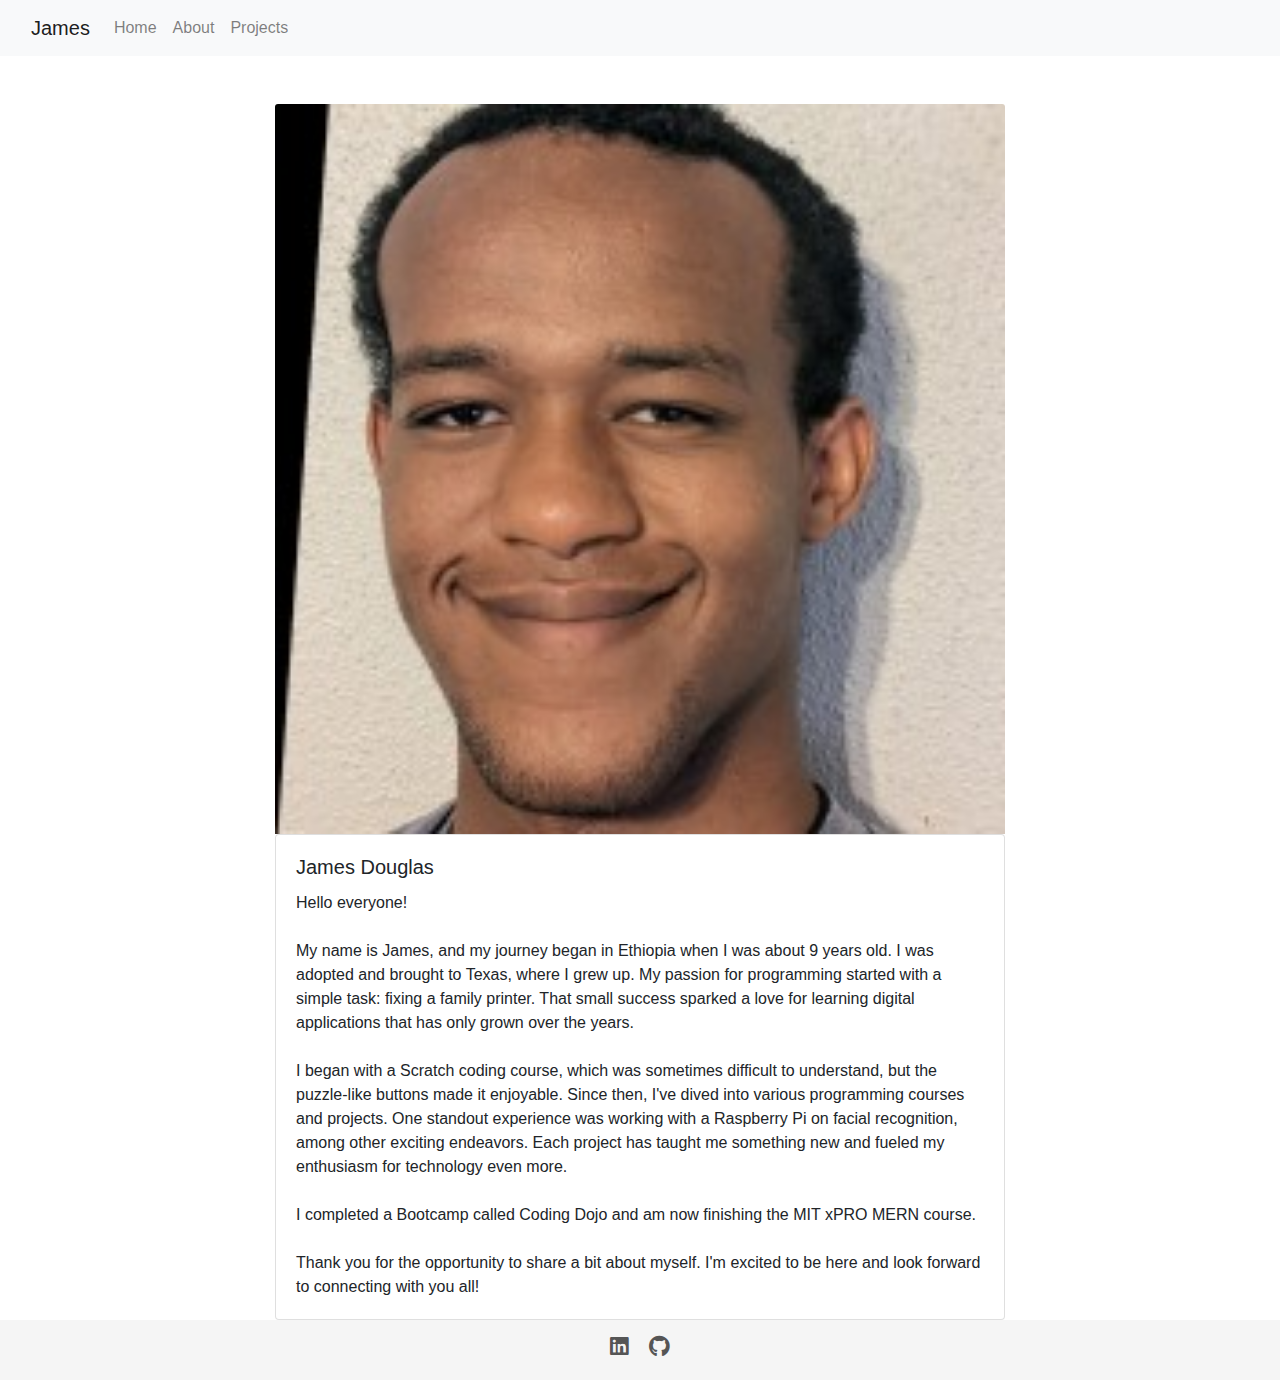
==== about.html @ 3d8a998f "first commit" ====
<!DOCTYPE html>
<html lang="en">
  <head>
    <meta charset="UTF-8" />
    <meta name="viewport" content="width=device-width, initial-scale=1.0" />
    <title>About Me</title>
    <!-- bootstrap css cdn-->
    <link
    rel="stylesheet"
    href="https://maxcdn.bootstrapcdn.com/bootstrap/4.5.2/css/bootstrap.min.css"
  />
  <link
    rel="stylesheet"
    href="https://cdnjs.cloudflare.com/ajax/libs/font-awesome/5.15.3/css/all.min.css"
  />
  <link rel="stylesheet" href="styles.css" />
  </head>
  <body>
    <!-- naviagation bar -->
    <div id="container-insert">
    </div>
    
    <!-- About Me -->
    <div class="container mt-5">
      <div class="row" id="bio"> 
      </div>
      </div>
      <!-- Footer -->
    <div id="footer-insert"></div>


    <!-- script src app.js main -->
    <script src="./assents/js/app.js"></script>
    <script src="./assents/js/about.js"></script>

    <!-- bootstrap cdn script src -->
    <script src="https://code.jquery.com/jquery-3.5.1.slim.min.js"></script>
  </body>
</html>
---- styles.css ----
/* Sticky footer styles */
#wrap {
  min-height: 100%;
  height: 100vh;
  margin: 0 auto -60px; /* Negative value of footer height */
  display: flex;
  align-items: center;
  justify-content: center;
  text-align: center;

}
#footer {
  height: 60px;
  background-color: #f5f5f5;
}
.footer-links {
  display: flex;
  align-items: center;
  justify-content: center;
  height: 100%;
}
.footer-links a {
  margin: 0 10px;
  color: #555;
}
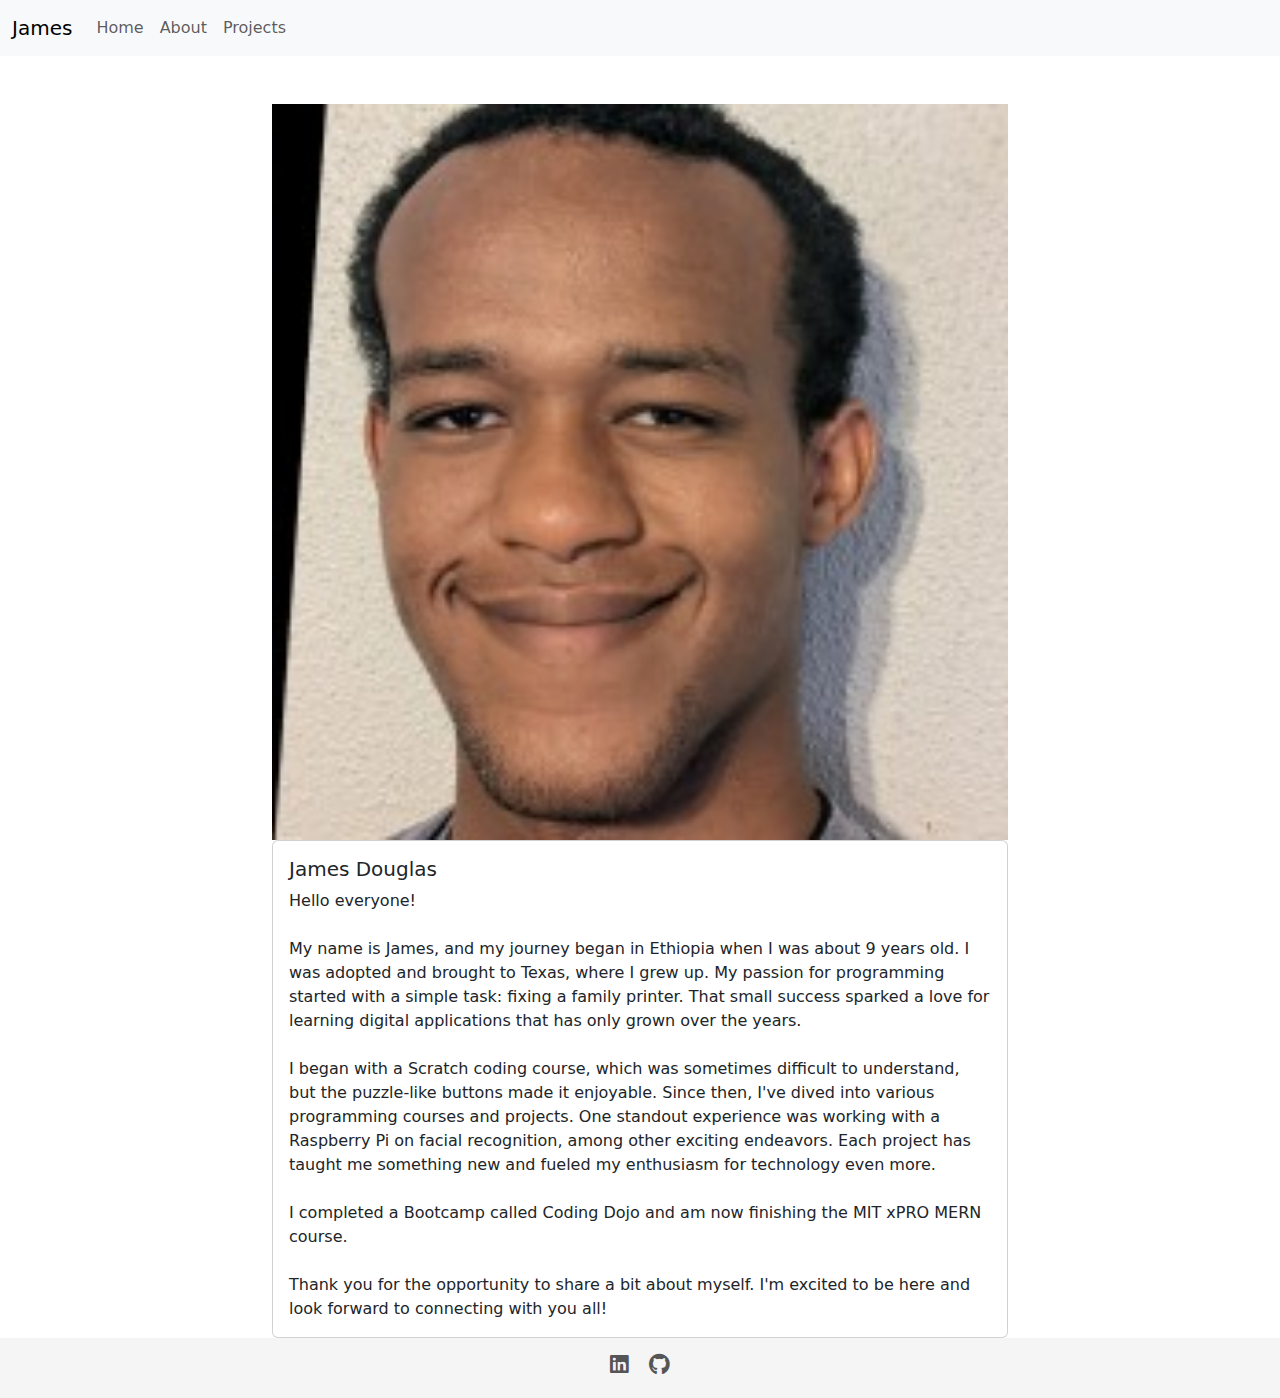
==== commit 24b7943c: "feat: navbar fix" ====
--- a/about.html
+++ b/about.html
@@ -5,10 +5,7 @@
     <meta name="viewport" content="width=device-width, initial-scale=1.0" />
     <title>About Me</title>
     <!-- bootstrap css cdn-->
-    <link
-    rel="stylesheet"
-    href="https://maxcdn.bootstrapcdn.com/bootstrap/4.5.2/css/bootstrap.min.css"
-  />
+    <link href="https://cdn.jsdelivr.net/npm/bootstrap@5.3.3/dist/css/bootstrap.min.css" rel="stylesheet" integrity="sha384-QWTKZyjpPEjISv5WaRU9OFeRpok6YctnYmDr5pNlyT2bRjXh0JMhjY6hW+ALEwIH" crossorigin="anonymous">
   <link
     rel="stylesheet"
     href="https://cdnjs.cloudflare.com/ajax/libs/font-awesome/5.15.3/css/all.min.css"
@@ -35,5 +32,7 @@
 
     <!-- bootstrap cdn script src -->
     <script src="https://code.jquery.com/jquery-3.5.1.slim.min.js"></script>
+    <script src="https://cdn.jsdelivr.net/npm/@popperjs/core@2.11.8/dist/umd/popper.min.js" integrity="sha384-I7E8VVD/ismYTF4hNIPjVp/Zjvgyol6VFvRkX/vR+Vc4jQkC+hVqc2pM8ODewa9r" crossorigin="anonymous"></script>
+<script src="https://cdn.jsdelivr.net/npm/bootstrap@5.3.3/dist/js/bootstrap.min.js" integrity="sha384-0pUGZvbkm6XF6gxjEnlmuGrJXVbNuzT9qBBavbLwCsOGabYfZo0T0to5eqruptLy" crossorigin="anonymous"></script>
   </body>
 </html>
